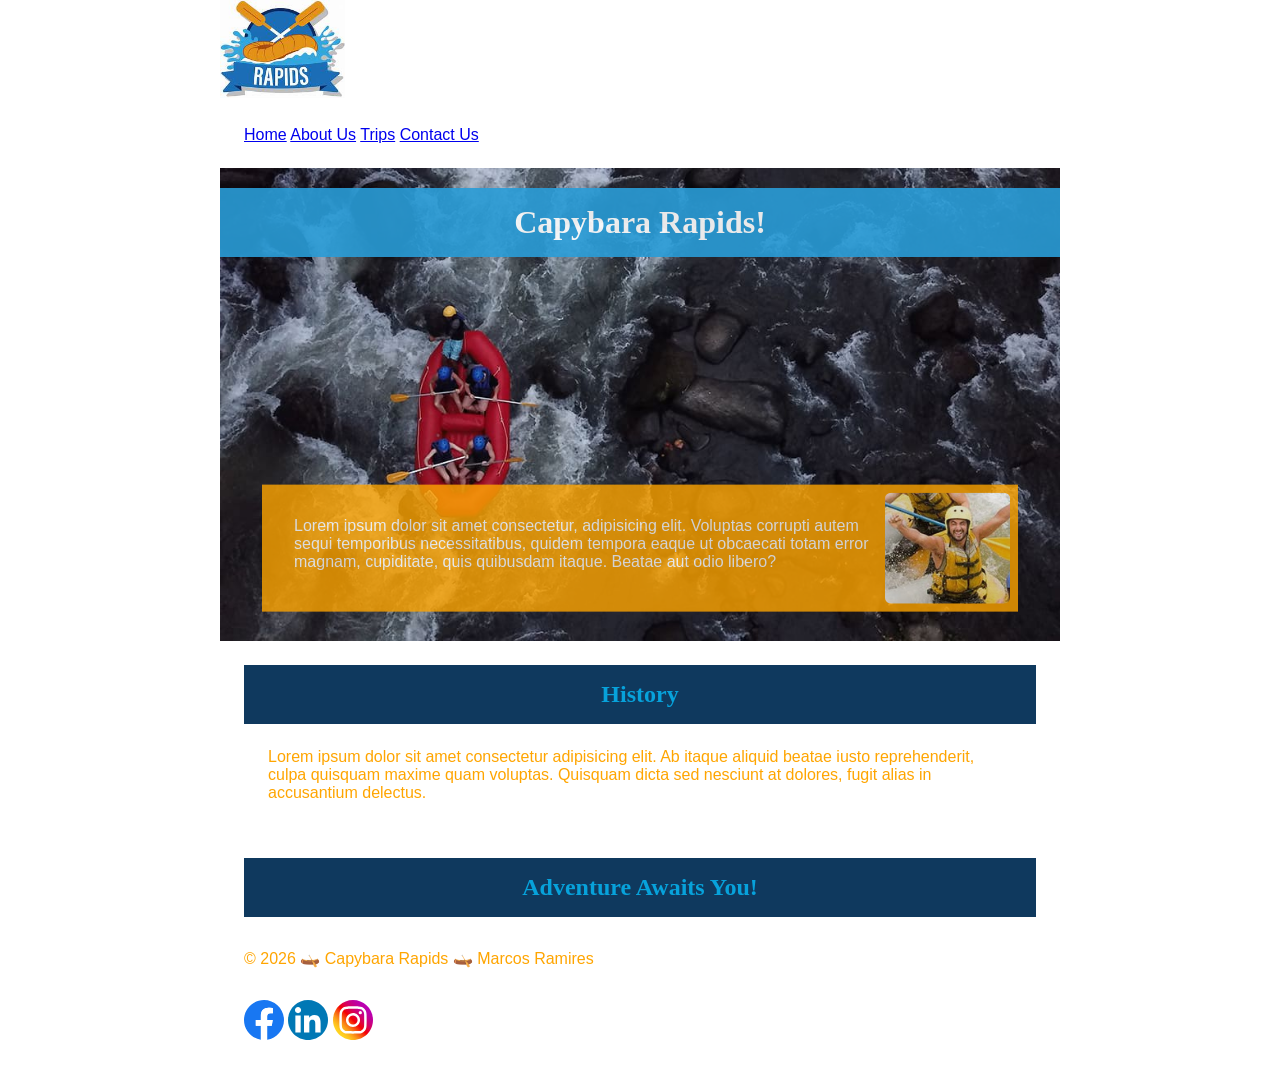
==== wwr/about.html @ ba558e29 "rafting website" ====
<!DOCTYPE html>
<html lang="en">

<head>
    <meta charset="UTF-8">
    <meta name="viewport" content="width=device-width, initial-scale=1.0">
    <meta name="description" content="This is the rafting website for the Capybara Rafting Company">
    <meta name="author" content="Marcos Ramires da Costa">
    <title>Capybara Rapids Rafting</title>

    <link rel="stylesheet" href="styles/rafting.css">
</head>

<body>
    <header>
        <img src="images/logo.jpeg" alt="Rafting logo">
        <nav>
            <a href="index.html">Home</a>
            <a href="about.html">About Us</a>
            <a href="trips.html">Trips</a>
            <a href="contact.html">Contact Us</a>
        </nav>
    </header>
    <main>
        <div class="hero">
            <img src="images/hero.jpg" alt="Hero image">
            <h1>Capybara Rapids!</h1>
            <article>
                <img src="images/client.jpg" alt="Happy client">
                <p>Lorem ipsum dolor sit amet consectetur, adipisicing elit. Voluptas corrupti autem sequi temporibus necessitatibus, quidem tempora eaque ut obcaecati totam error magnam, cupiditate, quis quibusdam itaque. Beatae aut odio libero?</p>
            </article>
        </div>
        <section>
            <h2>History</h2>
            <p>Lorem ipsum dolor sit amet consectetur adipisicing elit. Ab itaque aliquid beatae iusto reprehenderit, culpa quisquam maxime quam voluptas. Quisquam dicta sed nesciunt at dolores, fugit alias in accusantium delectus.</p>
        </section>
        <section>
            <h2>Adventure Awaits You!</h2>
        </section>
    </main>
    <footer>
        <p>© 2026 🛶 Capybara Rapids 🛶 Marcos Ramires</p>
        <nav class="socialmedia">
            <a href="https://facebook.com">
                <img src="images/facebook.svg" alt="Facebook Icon">
            </a>
            <a href="https://linkedin.com">
                <img src="images/linkedin.svg" alt="LinkedIn Icon">
            </a>
            <a href="https://instagram.com">
                <img src="images/instagram.svg" alt="Instagram Icon">
            </a>
        </nav>
    </footer>
</body>

</html>
---- wwr/styles/rafting.css ----
:root {
    --primary-color: #0f395e;
    --secondary-color: #07a2db;
    --accent1-color: #FFA500;
    --accent2-color: #2A9DD8;
    --heading-font: "Times New Roman", "Georgia", serif;
    --body-font: Arial, Helvetica, sans-serif;
}

* {
    margin: 0;
    padding: 0;
    box-sizing: border-box;
}

header {
    background-color: #fff;
    color: var(--accent2-color);
}

body {
    font-family: var(--body-font);
    color: var(--accent1-color);
}

header,
main,
footer {
    width: 840px;
    margin: 0 auto;
}

h1,
h2 {
    font-family: var(--heading-font);
}

nav,
p,
section,
article {
    margin: 16px;
    padding: 8px;
}

.socialmedia a {
    text-decoration: none;
}

.hero {
    position: relative;
}

.hero img {
    display: block;
    width: 100%;
    height: auto;
}

h1 {
    position: absolute;
    top: 20px;
    width: 100%;
    padding: 16px;
    text-align: center;
    opacity: 0.9;
    background-color: var(--accent2-color);
    color: #fff;
}

article {
    margin: 0;
    position: absolute;
    width: 90%;
    text-align: left;
    opacity: 0.8;
    background-color: var(--accent1-color);
    color: #fff;
    top: 380px;
    left: 50%;
    translate: -50% -50%;
}

.hero article img {
    float: right;
    width: 125px;
    margin-left: 10px;
    border-radius: 5%;
}

section h2 {
    text-align: center;
    background-color: var(--primary-color);
    color: var(--secondary-color);
    padding: 16px;
}

footer img {
    width: 40px;
}

header img {
    width: 125px;
}
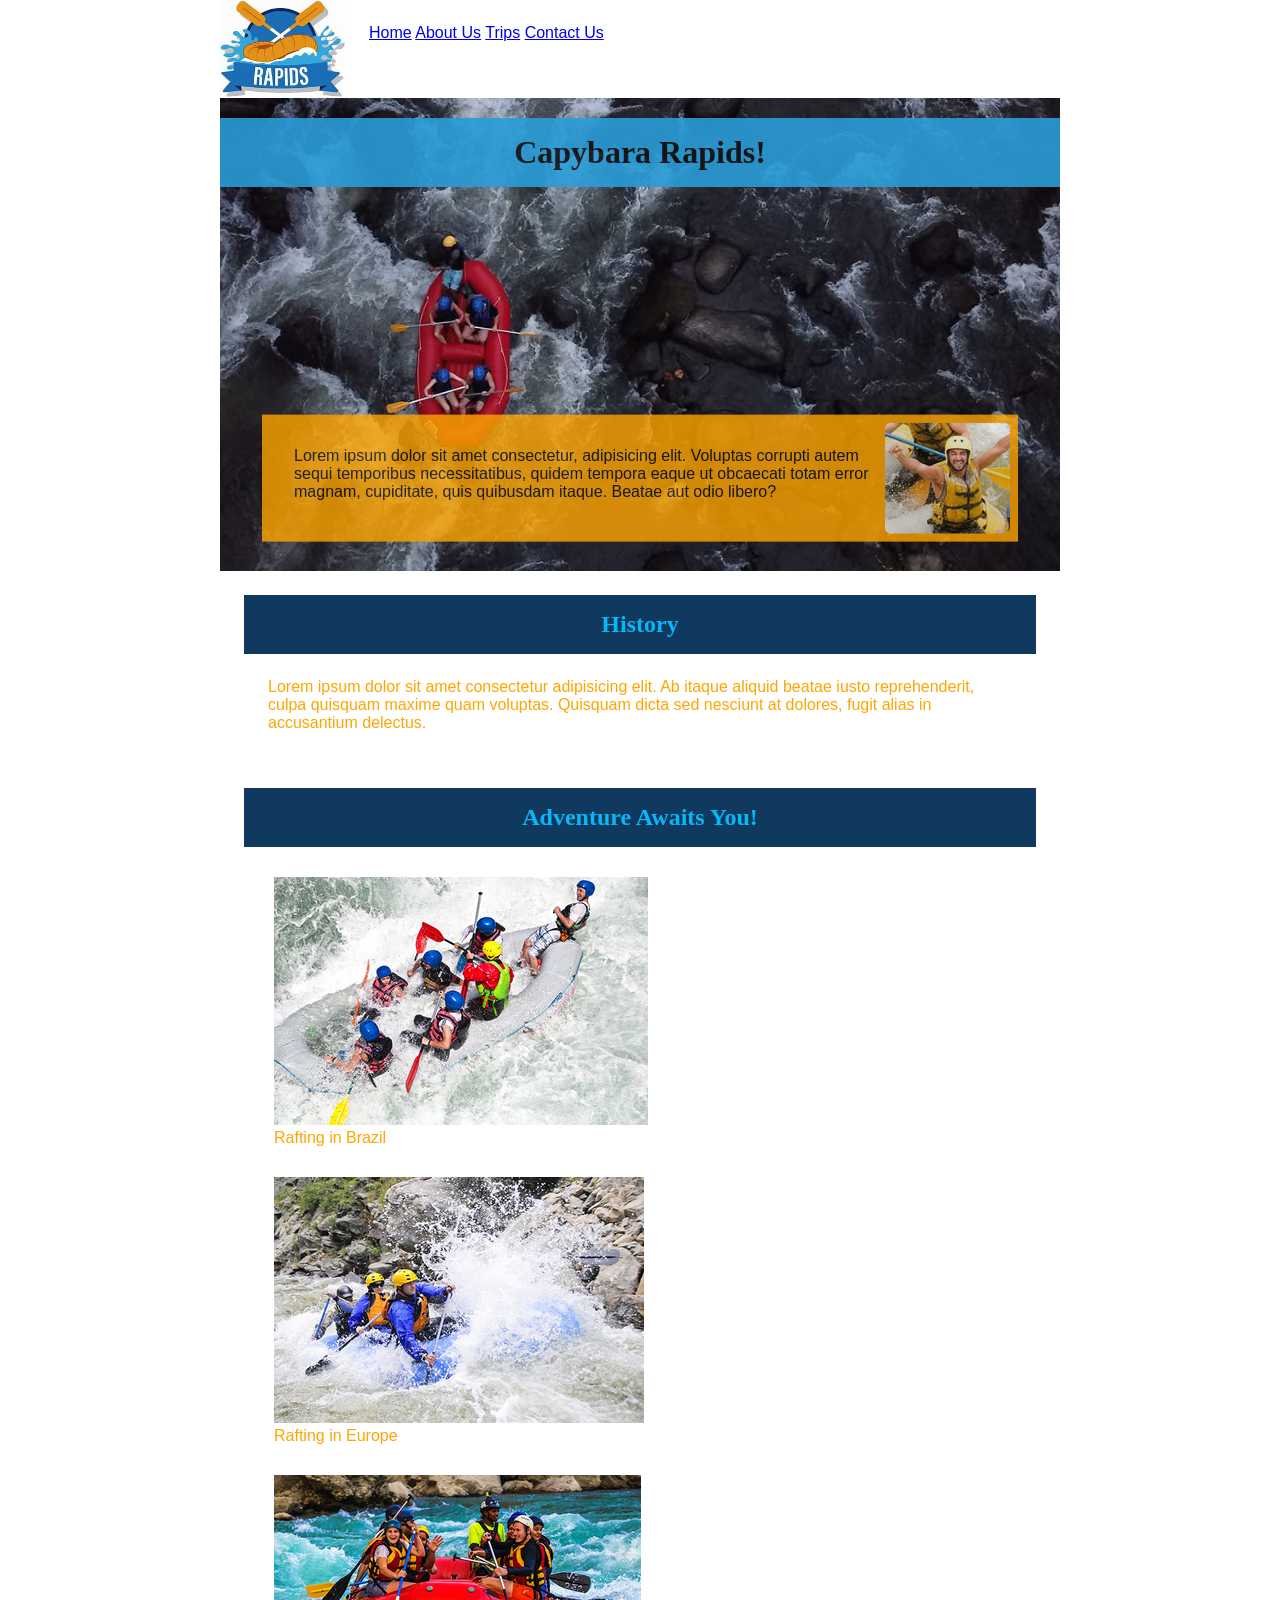
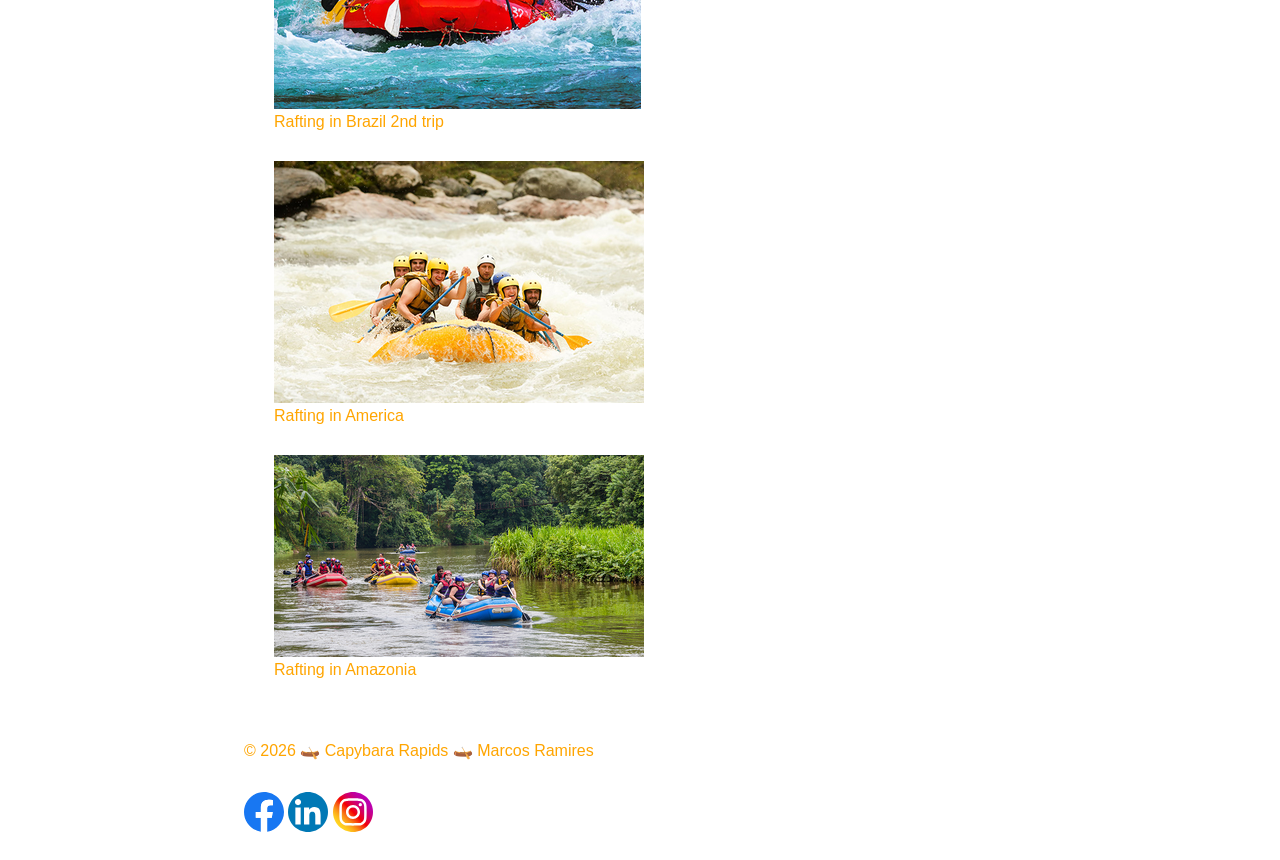
==== commit 51cb2168: "updating about page on rafting website" ====
--- a/wwr/about.html
+++ b/wwr/about.html
@@ -6,7 +6,7 @@
     <meta name="viewport" content="width=device-width, initial-scale=1.0">
     <meta name="description" content="This is the rafting website for the Capybara Rafting Company">
     <meta name="author" content="Marcos Ramires da Costa">
-    <title>Capybara Rapids Rafting</title>
+    <title>About Us | Capybara Rapids Rafting</title>
 
     <link rel="stylesheet" href="styles/rafting.css">
 </head>
@@ -23,7 +23,7 @@
     </header>
     <main>
         <div class="hero">
-            <img src="images/hero.jpg" alt="Hero image">
+            <img src="images/hero.jpg" alt="Rafting boat top down view background image">
             <h1>Capybara Rapids!</h1>
             <article>
                 <img src="images/client.jpg" alt="Happy client">
@@ -36,6 +36,26 @@
         </section>
         <section>
             <h2>Adventure Awaits You!</h2>
+            <figure>
+                <img src="images/figure01.png" alt="figure image here">
+                <figcaption>Rafting in Brazil</figcaption>
+            </figure>
+            <figure>
+                <img src="images/figure02.png" alt="figure image here">
+                <figcaption>Rafting in Europe</figcaption>
+            </figure>
+            <figure>
+                <img src="images/figure03.png" alt="figure image here">
+                <figcaption>Rafting in Brazil 2nd trip</figcaption>
+            </figure>
+            <figure>
+                <img src="images/figure04.png" alt="figure image here">
+                <figcaption>Rafting in America</figcaption>
+            </figure>
+            <figure>
+                <img src="images/figure05.png" alt="figure image here">
+                <figcaption>Rafting in Amazonia</figcaption>
+            </figure>
         </section>
     </main>
     <footer>
--- a/wwr/styles/rafting.css
+++ b/wwr/styles/rafting.css
@@ -1,6 +1,6 @@
 :root {
     --primary-color: #0f395e;
-    --secondary-color: #07a2db;
+    --secondary-color: #08B7F7;
     --accent1-color: #FFA500;
     --accent2-color: #2A9DD8;
     --heading-font: "Times New Roman", "Georgia", serif;
@@ -16,6 +16,8 @@
 header {
     background-color: #fff;
     color: var(--accent2-color);
+    display: grid;
+    grid-template-columns: auto 1fr;
 }
 
 body {
@@ -57,7 +59,7 @@
     height: auto;
 }
 
-h1 {
+.hero h1 {
     position: absolute;
     top: 20px;
     width: 100%;
@@ -65,17 +67,17 @@
     text-align: center;
     opacity: 0.9;
     background-color: var(--accent2-color);
-    color: #fff;
+    color: #141414;
 }
 
-article {
+.hero article {
     margin: 0;
     position: absolute;
     width: 90%;
     text-align: left;
     opacity: 0.8;
     background-color: var(--accent1-color);
-    color: #fff;
+    color: #141414;
     top: 380px;
     left: 50%;
     translate: -50% -50%;
@@ -102,3 +104,7 @@
 header img {
     width: 125px;
 }
+
+figure {
+    margin: 30px;
+}
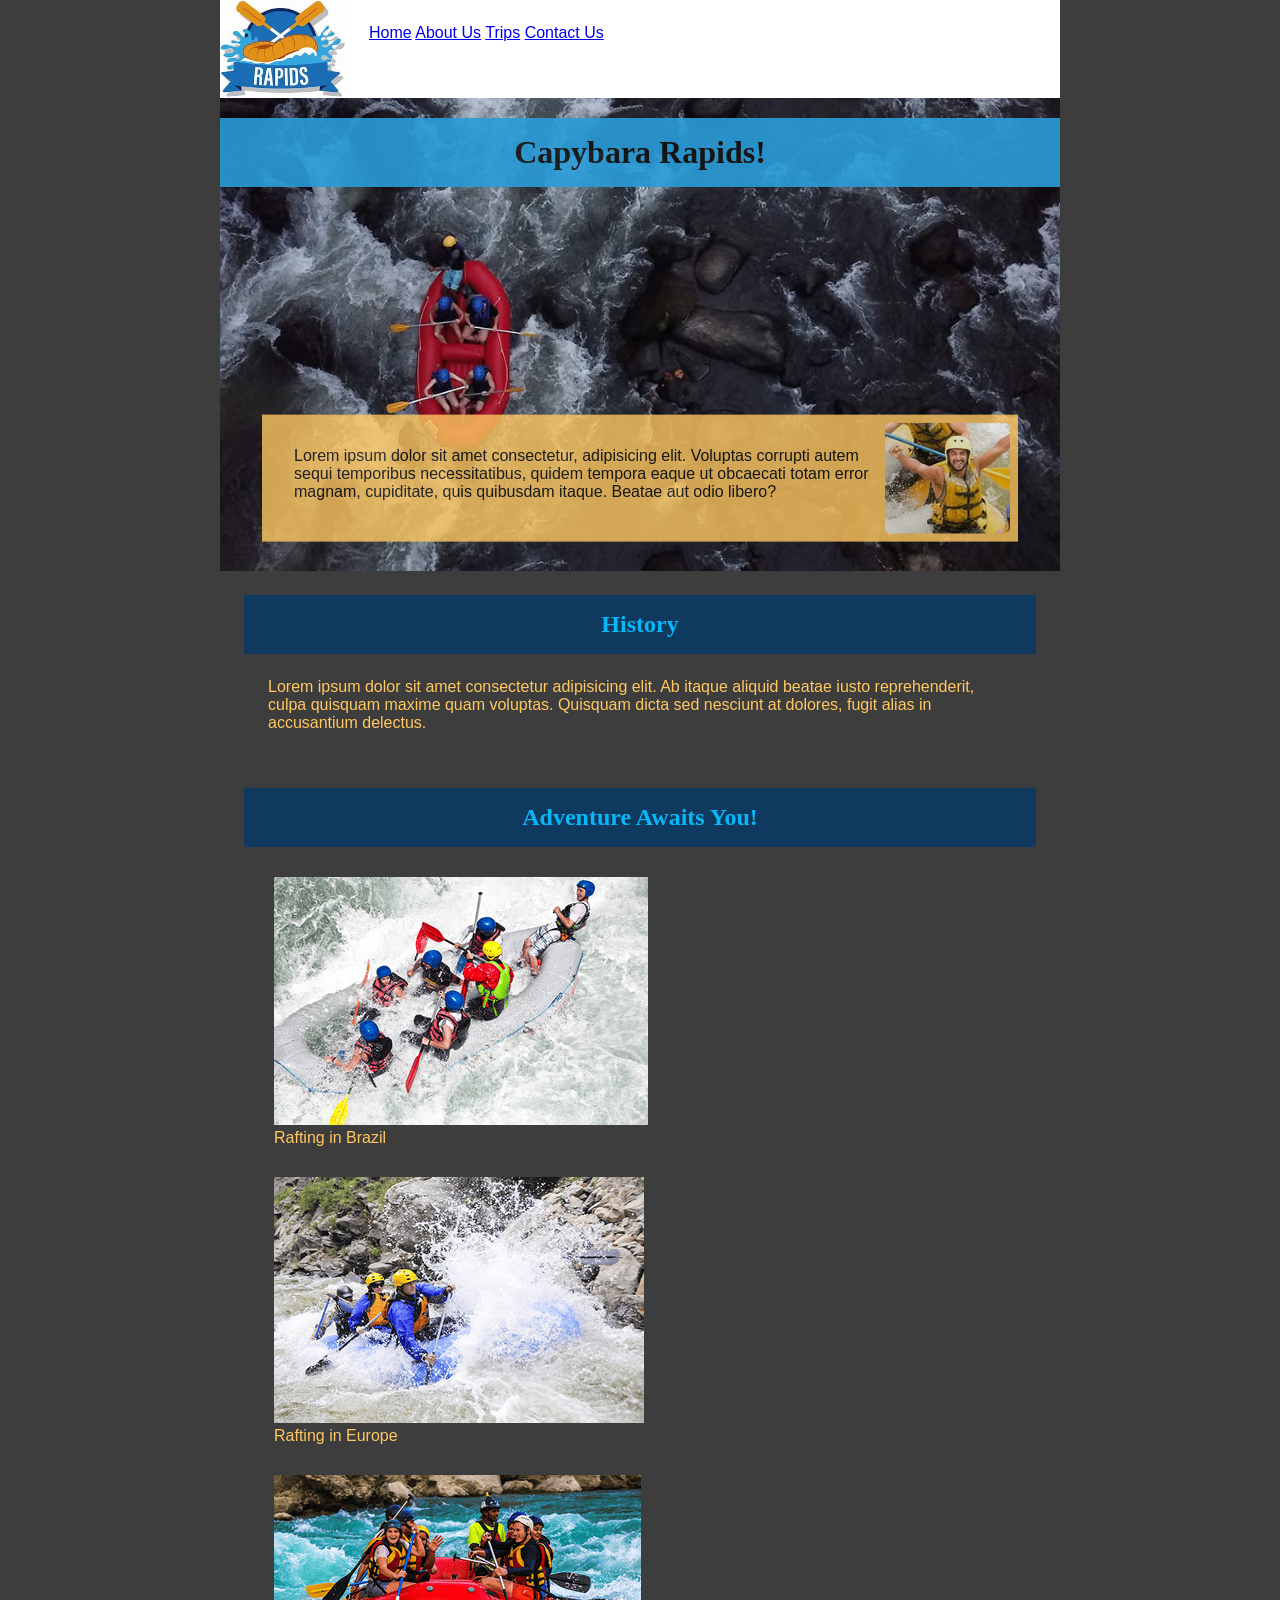
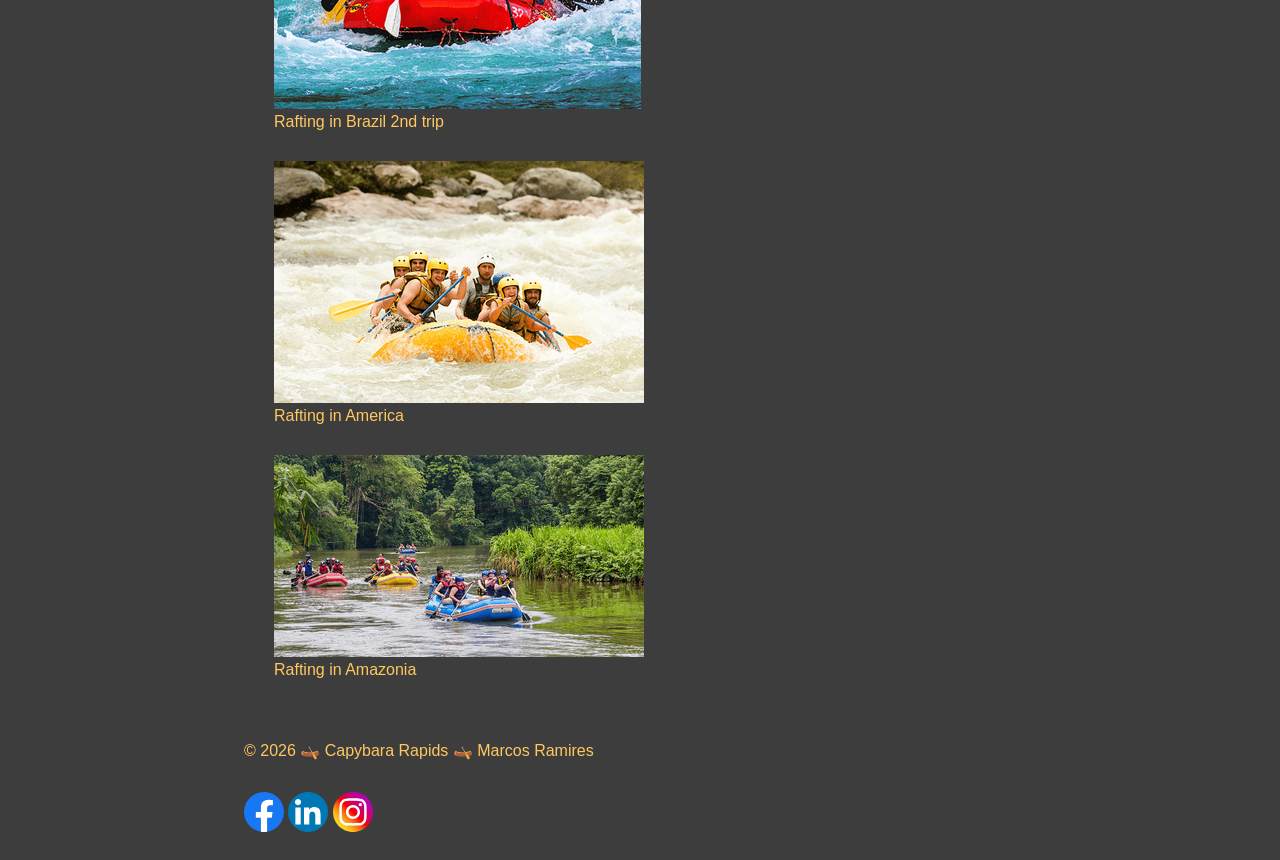
==== commit 95b80715: "add compliance to page audit" ====
--- a/wwr/about.html
+++ b/wwr/about.html
@@ -37,23 +37,23 @@
         <section>
             <h2>Adventure Awaits You!</h2>
             <figure>
-                <img src="images/figure01.png" alt="figure image here">
+                <img src="images/figure01.png" alt="People rafting in a riptide">
                 <figcaption>Rafting in Brazil</figcaption>
             </figure>
             <figure>
-                <img src="images/figure02.png" alt="figure image here">
+                <img src="images/figure02.png" alt="People rafting near the rocks">
                 <figcaption>Rafting in Europe</figcaption>
             </figure>
             <figure>
-                <img src="images/figure03.png" alt="figure image here">
+                <img src="images/figure03.png" alt="Happy people rafting in very blue water with rocks around them">
                 <figcaption>Rafting in Brazil 2nd trip</figcaption>
             </figure>
             <figure>
-                <img src="images/figure04.png" alt="figure image here">
+                <img src="images/figure04.png" alt="People rafting in the riptide as well">
                 <figcaption>Rafting in America</figcaption>
             </figure>
             <figure>
-                <img src="images/figure05.png" alt="figure image here">
+                <img src="images/figure05.png" alt="People rafting in the River Amazonas">
                 <figcaption>Rafting in Amazonia</figcaption>
             </figure>
         </section>
--- a/wwr/styles/rafting.css
+++ b/wwr/styles/rafting.css
@@ -1,7 +1,7 @@
 :root {
     --primary-color: #0f395e;
     --secondary-color: #08B7F7;
-    --accent1-color: #FFA500;
+    --accent1-color: #FFC861;
     --accent2-color: #2A9DD8;
     --heading-font: "Times New Roman", "Georgia", serif;
     --body-font: Arial, Helvetica, sans-serif;
@@ -23,6 +23,7 @@
 body {
     font-family: var(--body-font);
     color: var(--accent1-color);
+    background-color: #3D3D3D;
 }
 
 header,
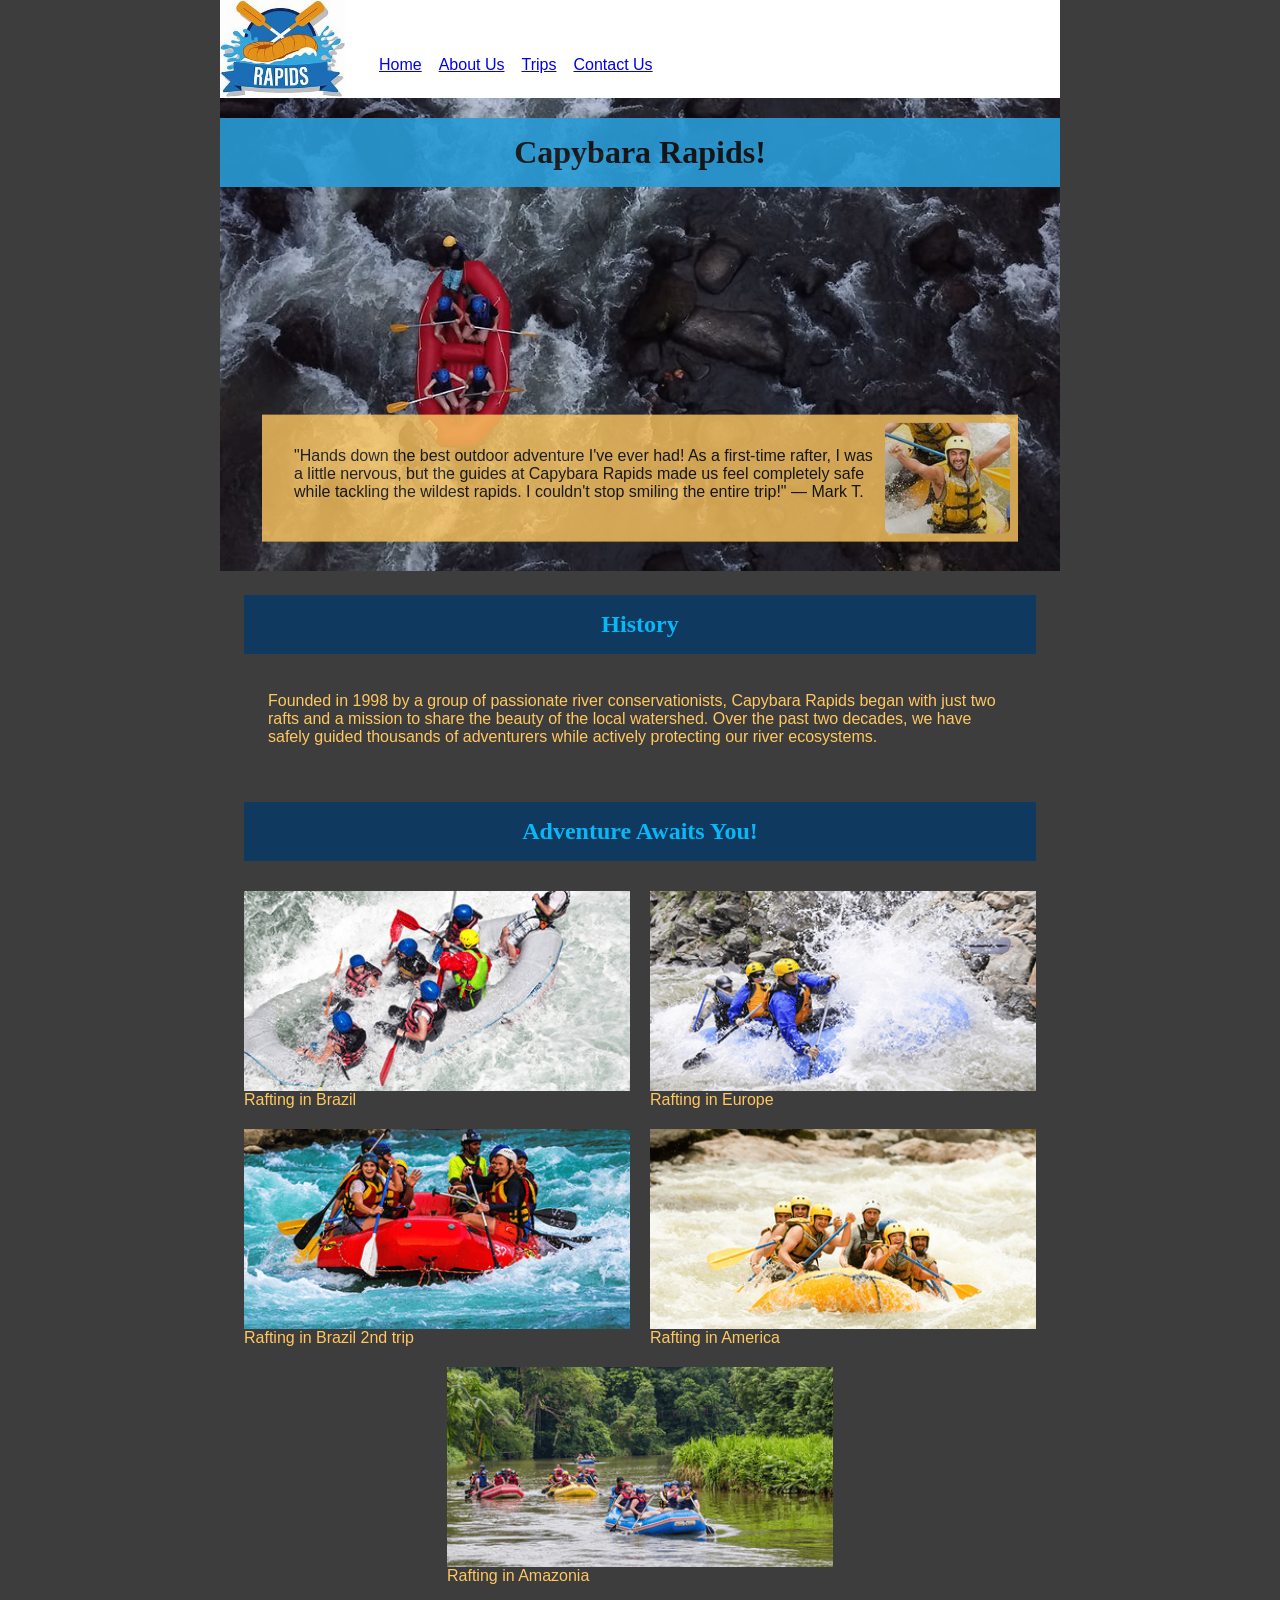
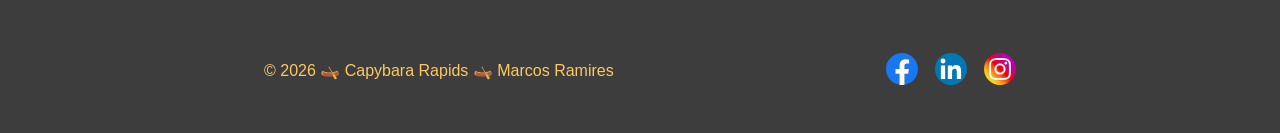
==== commit 766c849e: "add styling to match assignment rubric" ====
--- a/wwr/about.html
+++ b/wwr/about.html
@@ -27,35 +27,39 @@
             <h1>Capybara Rapids!</h1>
             <article>
                 <img src="images/client.jpg" alt="Happy client">
-                <p>Lorem ipsum dolor sit amet consectetur, adipisicing elit. Voluptas corrupti autem sequi temporibus necessitatibus, quidem tempora eaque ut obcaecati totam error magnam, cupiditate, quis quibusdam itaque. Beatae aut odio libero?</p>
+                <p>"Hands down the best outdoor adventure I've ever had! As a first-time rafter, I was a little nervous, but the guides at Capybara Rapids made us feel completely safe while tackling the wildest rapids. I couldn't stop smiling the entire trip!" — Mark T.</p>
             </article>
         </div>
         <section>
             <h2>History</h2>
-            <p>Lorem ipsum dolor sit amet consectetur adipisicing elit. Ab itaque aliquid beatae iusto reprehenderit, culpa quisquam maxime quam voluptas. Quisquam dicta sed nesciunt at dolores, fugit alias in accusantium delectus.</p>
+            <p>
+                Founded in 1998 by a group of passionate river conservationists, Capybara Rapids began with just two rafts and a mission to share the beauty of the local watershed. Over the past two decades, we have safely guided thousands of adventurers while actively protecting our river ecosystems.
+            </p>
         </section>
         <section>
             <h2>Adventure Awaits You!</h2>
-            <figure>
-                <img src="images/figure01.png" alt="People rafting in a riptide">
-                <figcaption>Rafting in Brazil</figcaption>
-            </figure>
-            <figure>
-                <img src="images/figure02.png" alt="People rafting near the rocks">
-                <figcaption>Rafting in Europe</figcaption>
-            </figure>
-            <figure>
-                <img src="images/figure03.png" alt="Happy people rafting in very blue water with rocks around them">
-                <figcaption>Rafting in Brazil 2nd trip</figcaption>
-            </figure>
-            <figure>
-                <img src="images/figure04.png" alt="People rafting in the riptide as well">
-                <figcaption>Rafting in America</figcaption>
-            </figure>
-            <figure>
-                <img src="images/figure05.png" alt="People rafting in the River Amazonas">
-                <figcaption>Rafting in Amazonia</figcaption>
-            </figure>
+            <div class="figure-grid">
+                <figure>
+                    <img src="images/figure01.png" alt="People rafting in a riptide">
+                    <figcaption>Rafting in Brazil</figcaption>
+                </figure>
+                <figure>
+                    <img src="images/figure02.png" alt="People rafting near the rocks">
+                    <figcaption>Rafting in Europe</figcaption>
+                </figure>
+                <figure>
+                    <img src="images/figure03.png" alt="Happy people rafting in very blue water with rocks around them">
+                    <figcaption>Rafting in Brazil 2nd trip</figcaption>
+                </figure>
+                <figure>
+                    <img src="images/figure04.png" alt="People rafting in the riptide as well">
+                    <figcaption>Rafting in America</figcaption>
+                </figure>
+                <figure class="centered">
+                    <img src="images/figure05.png" alt="People rafting in the River Amazonas">
+                    <figcaption>Rafting in Amazonia</figcaption>
+                </figure>
+            </div>
         </section>
     </main>
     <footer>
--- a/wwr/styles/rafting.css
+++ b/wwr/styles/rafting.css
@@ -96,6 +96,7 @@
     background-color: var(--primary-color);
     color: var(--secondary-color);
     padding: 16px;
+    margin-bottom: 30px;
 }
 
 footer img {
@@ -109,3 +110,50 @@
 figure {
     margin: 30px;
 }
+
+nav {
+    display: flex;
+    gap: 7px;
+}
+
+a {
+    margin-left: 10px;
+    margin-top: auto;
+}
+
+footer {
+    display: flex;
+    justify-content: space-between;
+    align-items: center;
+    padding: 20px;
+}
+
+.socialmedia img {
+    width: 32px;
+    height: 32px;
+}
+
+.figure-grid {
+    display: grid;
+    grid-template-columns: repeat(2, 1fr);
+    gap: 20px;
+    max-width: 800px;
+    margin: 0 auto;
+}
+
+.figure-grid figure {
+    margin: 0;
+}
+
+.figure-grid img {
+    width: 100%;
+    height: 200px;
+    object-fit: cover;
+    display: block;
+}
+
+.centered {
+    grid-column: 1 / -1;
+    justify-self: center;
+    width: calc(50% - 10px);
+}
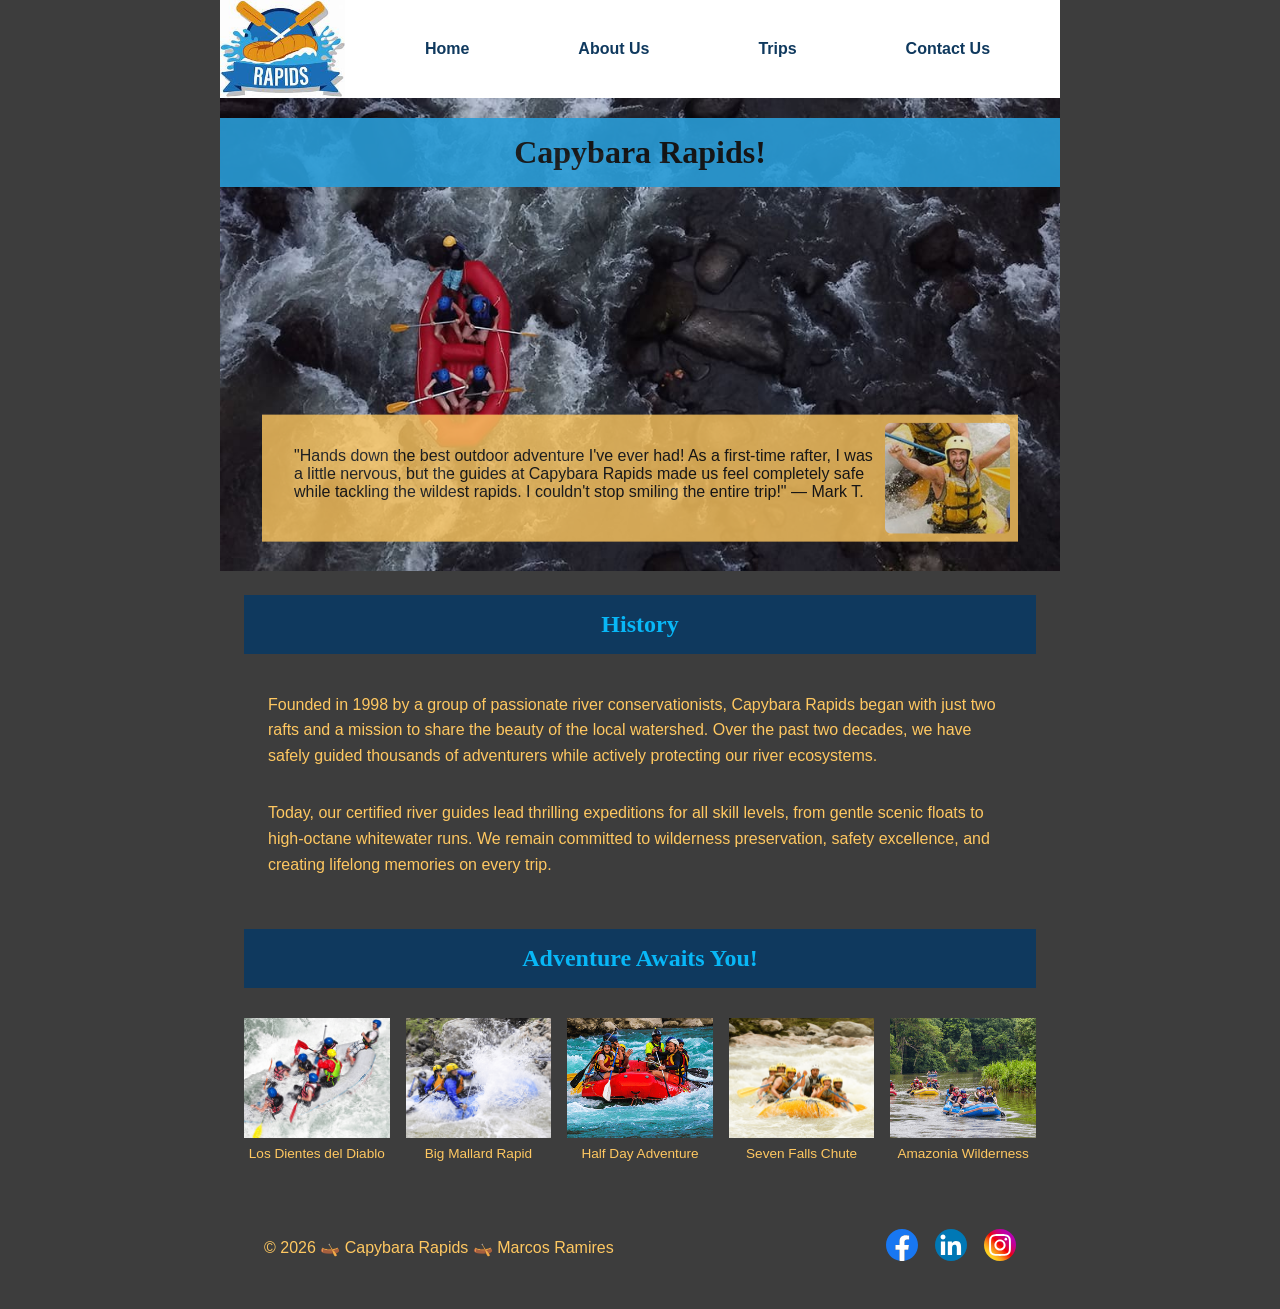
==== commit 5e423b31: "update about page to match page audit expectations and rubric" ====
--- a/wwr/about.html
+++ b/wwr/about.html
@@ -35,29 +35,32 @@
             <p>
                 Founded in 1998 by a group of passionate river conservationists, Capybara Rapids began with just two rafts and a mission to share the beauty of the local watershed. Over the past two decades, we have safely guided thousands of adventurers while actively protecting our river ecosystems.
             </p>
+            <p>
+                Today, our certified river guides lead thrilling expeditions for all skill levels, from gentle scenic floats to high-octane whitewater runs. We remain committed to wilderness preservation, safety excellence, and creating lifelong memories on every trip.
+            </p>
         </section>
         <section>
             <h2>Adventure Awaits You!</h2>
             <div class="figure-grid">
                 <figure>
                     <img src="images/figure01.png" alt="People rafting in a riptide">
-                    <figcaption>Rafting in Brazil</figcaption>
+                    <figcaption>Los Dientes del Diablo</figcaption>
                 </figure>
                 <figure>
                     <img src="images/figure02.png" alt="People rafting near the rocks">
-                    <figcaption>Rafting in Europe</figcaption>
+                    <figcaption>Big Mallard Rapid</figcaption>
                 </figure>
                 <figure>
                     <img src="images/figure03.png" alt="Happy people rafting in very blue water with rocks around them">
-                    <figcaption>Rafting in Brazil 2nd trip</figcaption>
+                    <figcaption>Half Day Adventure</figcaption>
                 </figure>
                 <figure>
                     <img src="images/figure04.png" alt="People rafting in the riptide as well">
-                    <figcaption>Rafting in America</figcaption>
+                    <figcaption>Seven Falls Chute</figcaption>
                 </figure>
-                <figure class="centered">
+                <figure>
                     <img src="images/figure05.png" alt="People rafting in the River Amazonas">
-                    <figcaption>Rafting in Amazonia</figcaption>
+                    <figcaption>Amazonia Wilderness</figcaption>
                 </figure>
             </div>
         </section>
@@ -66,13 +69,13 @@
         <p>© 2026 🛶 Capybara Rapids 🛶 Marcos Ramires</p>
         <nav class="socialmedia">
             <a href="https://facebook.com">
-                <img src="images/facebook.svg" alt="Facebook Icon">
+                <img src="images/facebook.svg" alt="Facebook">
             </a>
             <a href="https://linkedin.com">
-                <img src="images/linkedin.svg" alt="LinkedIn Icon">
+                <img src="images/linkedin.svg" alt="LinkedIn">
             </a>
             <a href="https://instagram.com">
-                <img src="images/instagram.svg" alt="Instagram Icon">
+                <img src="images/instagram.svg" alt="Instagram">
             </a>
         </nav>
     </footer>
--- a/wwr/styles/rafting.css
+++ b/wwr/styles/rafting.css
@@ -18,6 +18,7 @@
     color: var(--accent2-color);
     display: grid;
     grid-template-columns: auto 1fr;
+    align-items: center;
 }
 
 body {
@@ -111,6 +112,26 @@
     margin: 30px;
 }
 
+section p {
+    line-height: 1.6;
+    margin-bottom: 12px;
+}
+
+header nav {
+    justify-content: space-around;
+}
+
+header nav a {
+    text-decoration: none;
+    color: var(--primary-color);
+    font-weight: bold;
+}
+
+header nav a:hover {
+    color: var(--secondary-color);
+    text-decoration: underline;
+}
+
 nav {
     display: flex;
     gap: 7px;
@@ -135,25 +156,24 @@
 
 .figure-grid {
     display: grid;
-    grid-template-columns: repeat(2, 1fr);
-    gap: 20px;
-    max-width: 800px;
+    grid-template-columns: repeat(5, 1fr);
+    gap: 16px;
     margin: 0 auto;
 }
 
 .figure-grid figure {
     margin: 0;
+    text-align: center;
 }
 
 .figure-grid img {
     width: 100%;
-    height: 200px;
+    height: 120px;
     object-fit: cover;
     display: block;
 }
 
-.centered {
-    grid-column: 1 / -1;
-    justify-self: center;
-    width: calc(50% - 10px);
+.figure-grid figcaption {
+    margin-top: 8px;
+    font-size: 0.85rem;
 }
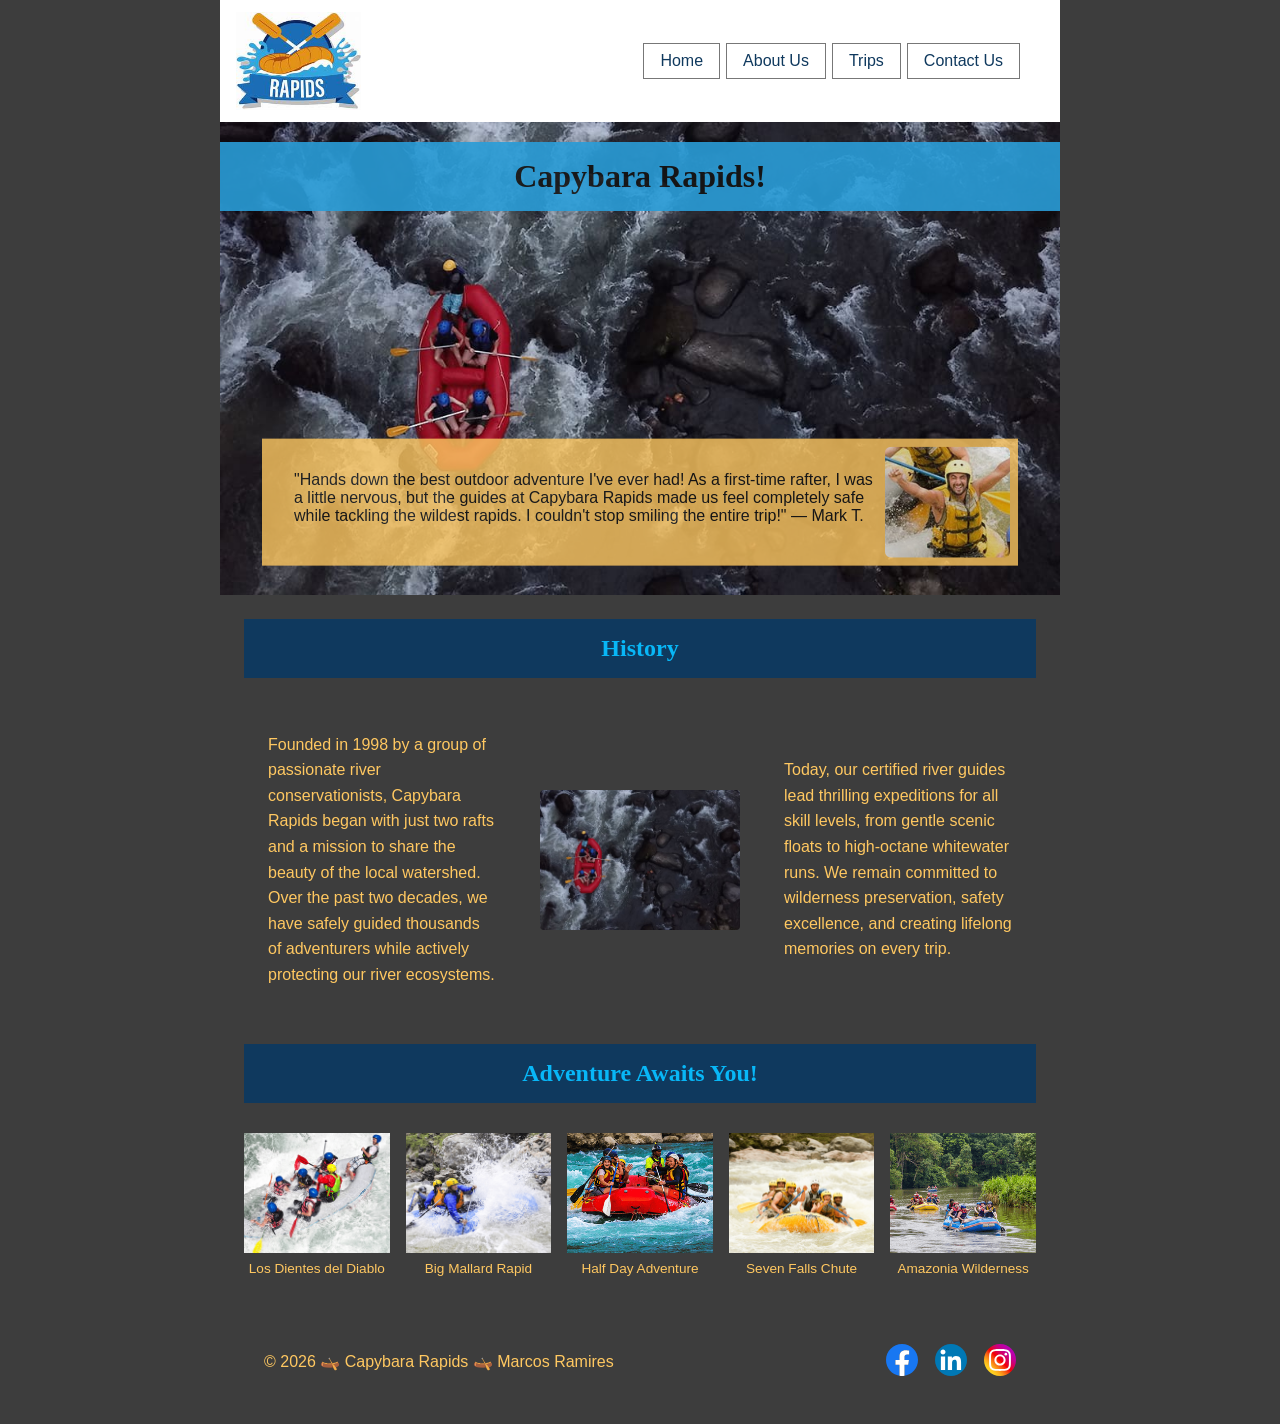
==== commit ce796cc2: "update website to match guidelines" ====
--- a/wwr/about.html
+++ b/wwr/about.html
@@ -32,12 +32,15 @@
         </div>
         <section>
             <h2>History</h2>
-            <p>
-                Founded in 1998 by a group of passionate river conservationists, Capybara Rapids began with just two rafts and a mission to share the beauty of the local watershed. Over the past two decades, we have safely guided thousands of adventurers while actively protecting our river ecosystems.
-            </p>
-            <p>
-                Today, our certified river guides lead thrilling expeditions for all skill levels, from gentle scenic floats to high-octane whitewater runs. We remain committed to wilderness preservation, safety excellence, and creating lifelong memories on every trip.
-            </p>
+            <div class="history-content">
+                <p>
+                    Founded in 1998 by a group of passionate river conservationists, Capybara Rapids began with just two rafts and a mission to share the beauty of the local watershed. Over the past two decades, we have safely guided thousands of adventurers while actively protecting our river ecosystems.
+                </p>
+                <img src="images/hero.jpg" alt="Capybara Rapids river expedition">
+                <p>
+                    Today, our certified river guides lead thrilling expeditions for all skill levels, from gentle scenic floats to high-octane whitewater runs. We remain committed to wilderness preservation, safety excellence, and creating lifelong memories on every trip.
+                </p>
+            </div>
         </section>
         <section>
             <h2>Adventure Awaits You!</h2>
--- a/wwr/styles/rafting.css
+++ b/wwr/styles/rafting.css
@@ -19,6 +19,7 @@
     display: grid;
     grid-template-columns: auto 1fr;
     align-items: center;
+    padding: 12px 16px;
 }
 
 body {
@@ -112,24 +113,44 @@
     margin: 30px;
 }
 
-section p {
+.history-content {
+    display: grid;
+    grid-template-columns: 1fr auto 1fr;
+    gap: 20px;
+    align-items: center;
+}
+
+.history-content p {
     line-height: 1.6;
-    margin-bottom: 12px;
+}
+
+.history-content img {
+    width: 200px;
+    height: 140px;
+    object-fit: cover;
+    display: block;
+    border-radius: 4px;
 }
 
 header nav {
-    justify-content: space-around;
+    justify-content: flex-end;
 }
 
 header nav a {
     text-decoration: none;
     color: var(--primary-color);
-    font-weight: bold;
+    font-weight: 500;
+    padding: 8px 16px;
+    border: 1px solid #777;
+    margin-left: -1px;
+    margin-top: 0;
+    background-color: #fff;
+    text-align: center;
 }
 
 header nav a:hover {
-    color: var(--secondary-color);
-    text-decoration: underline;
+    background-color: var(--secondary-color);
+    color: #fff;
 }
 
 nav {
